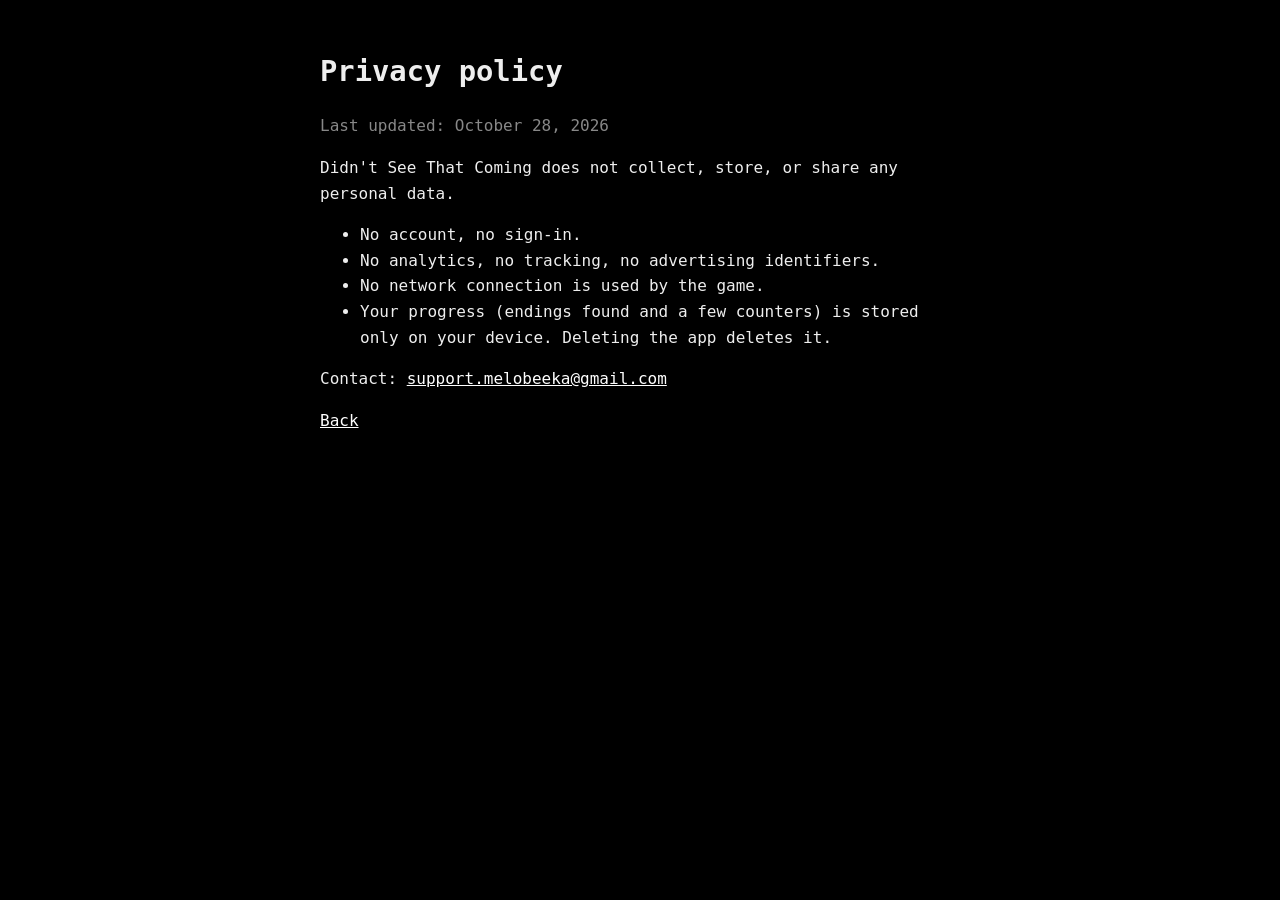
==== privacy.html @ 4beec4a8 "Support and privacy pages Co-authored-by: Isaac <no-reply@databricks.com>" ====
<!doctype html><html lang="en"><head><meta charset="utf-8"><meta name="viewport" content="width=device-width,initial-scale=1"><title>Privacy policy - Didn't See That Coming</title><link rel="stylesheet" href="style.css"></head>
<body><h1>Privacy policy</h1>
<p class="muted">Last updated: October 28, 2026</p>
<p>Didn't See That Coming does not collect, store, or share any personal data.</p>
<ul>
<li>No account, no sign-in.</li>
<li>No analytics, no tracking, no advertising identifiers.</li>
<li>No network connection is used by the game.</li>
<li>Your progress (endings found and a few counters) is stored only on your device. Deleting the app deletes it.</li>
</ul>
<p>Contact: <a href="mailto:support.melobeeka@gmail.com">support.melobeeka@gmail.com</a></p>
<p class="muted"><a href="index.html">Back</a></p></body></html>
---- style.css ----
body { background: #000; color: #eee; font-family: ui-monospace, Menlo, monospace; max-width: 640px; margin: 48px auto; padding: 0 24px; line-height: 1.6; }
h1 { font-size: 1.8em; } a { color: #fff; } .muted { color: #888; }
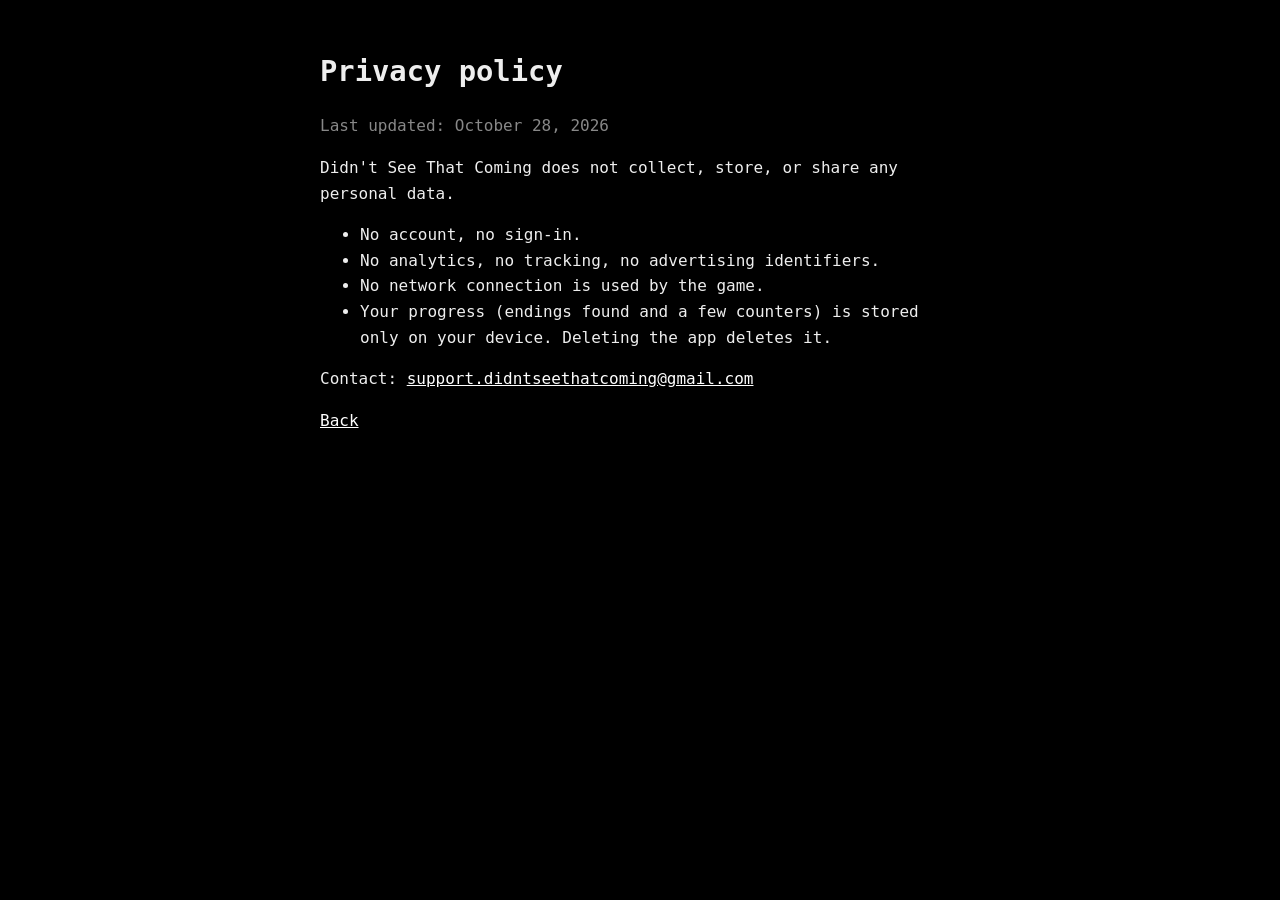
==== commit 485faa73: "New support email Co-authored-by: Isaac <no-reply@databricks.com>" ====
--- a/privacy.html
+++ b/privacy.html
@@ -8,5 +8,5 @@
 <li>No network connection is used by the game.</li>
 <li>Your progress (endings found and a few counters) is stored only on your device. Deleting the app deletes it.</li>
 </ul>
-<p>Contact: <a href="mailto:support.melobeeka@gmail.com">support.melobeeka@gmail.com</a></p>
+<p>Contact: <a href="mailto:support.didntseethatcoming@gmail.com">support.didntseethatcoming@gmail.com</a></p>
 <p class="muted"><a href="index.html">Back</a></p></body></html>
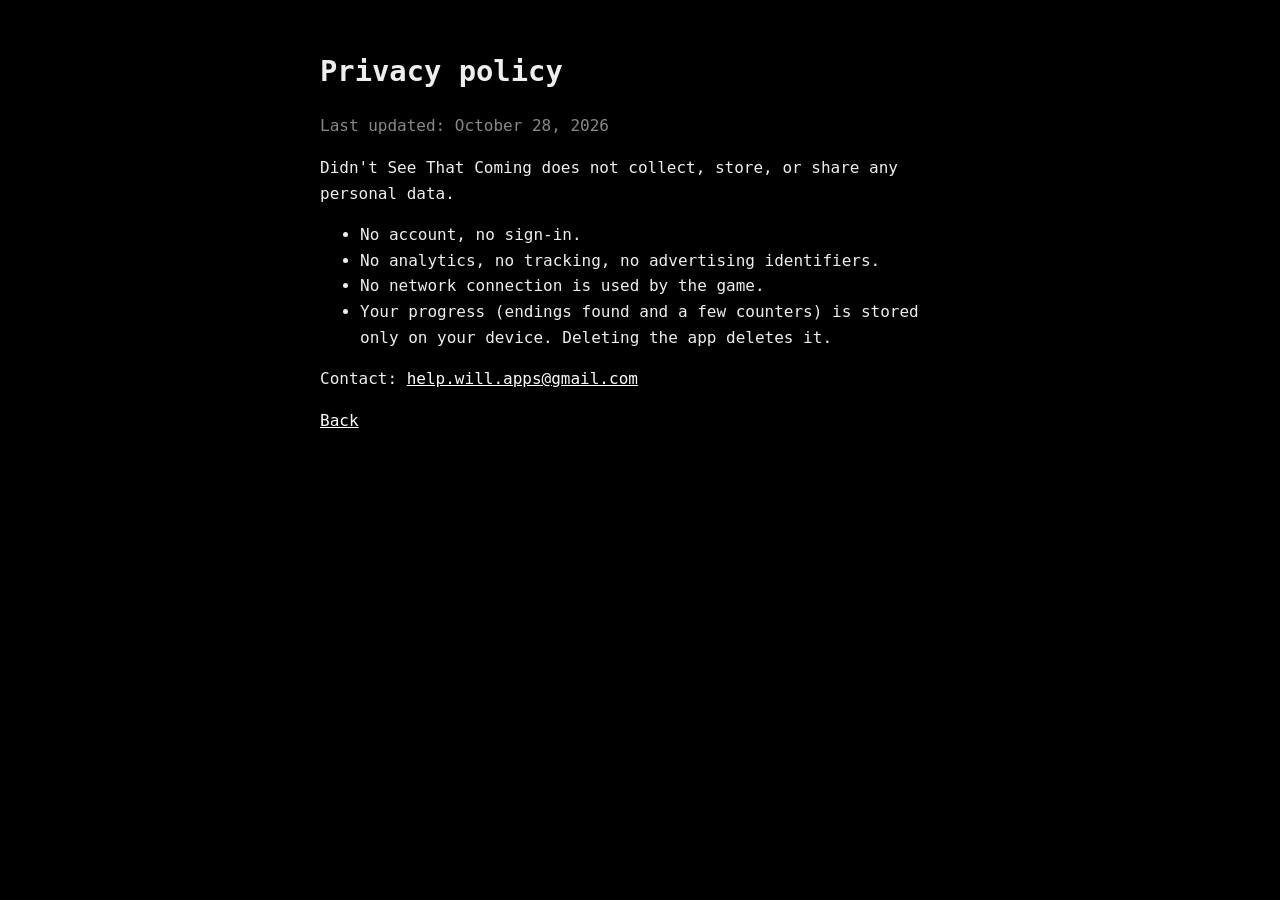
==== commit 16c16d8c: "Support email: help.will.apps@gmail.com Co-authored-by: Isaac <no-reply@databricks.com>" ====
--- a/privacy.html
+++ b/privacy.html
@@ -8,5 +8,5 @@
 <li>No network connection is used by the game.</li>
 <li>Your progress (endings found and a few counters) is stored only on your device. Deleting the app deletes it.</li>
 </ul>
-<p>Contact: <a href="mailto:support.didntseethatcoming@gmail.com">support.didntseethatcoming@gmail.com</a></p>
+<p>Contact: <a href="mailto:help.will.apps@gmail.com">help.will.apps@gmail.com</a></p>
 <p class="muted"><a href="index.html">Back</a></p></body></html>
